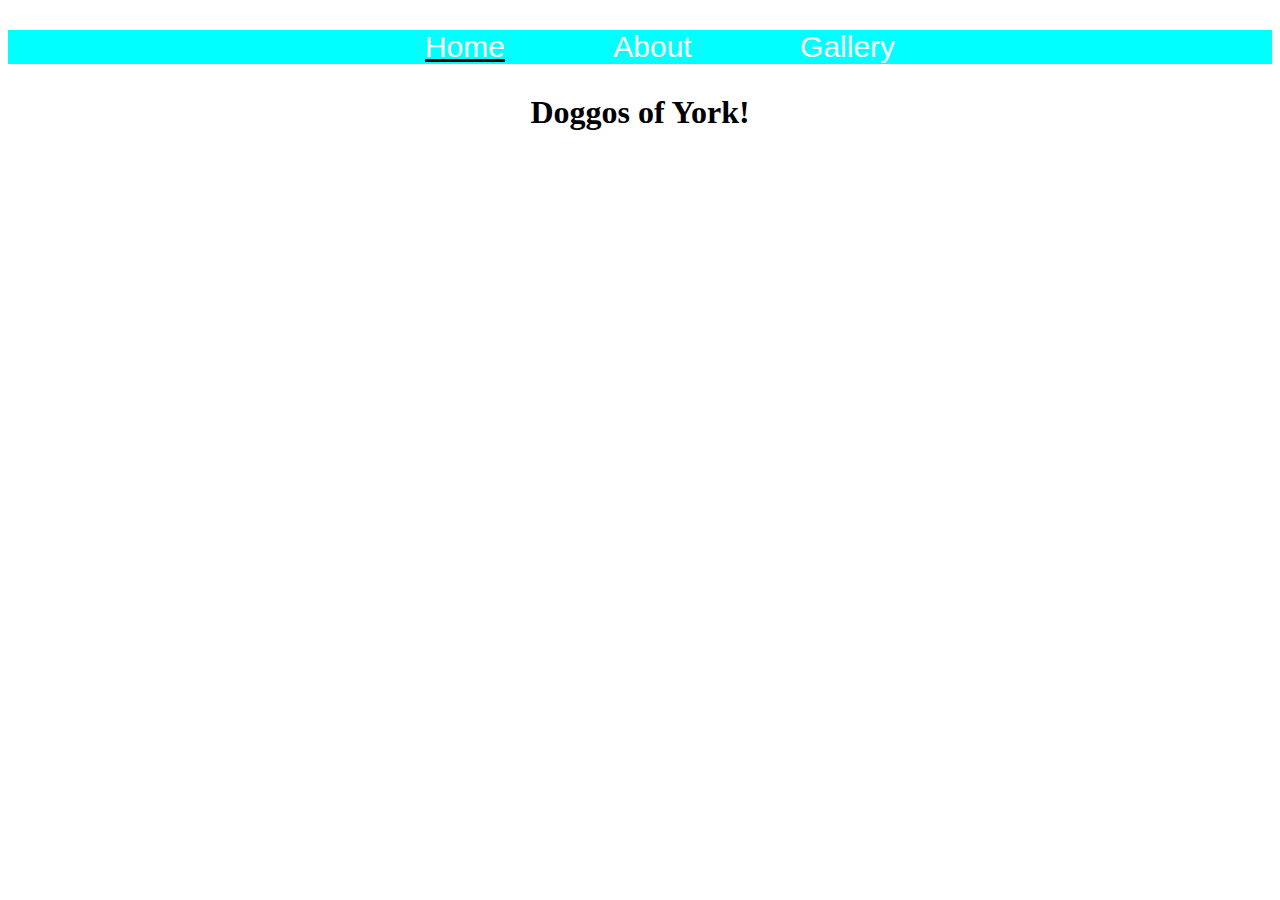
==== c_e_website/index.html @ 2a186147 "Working on CSS" ====
<!DOCTYPE html>
<html>
<head>
  <link rel="stylesheet" type="text/css" href="css/indexstyle.css">
  <title>Doggos of York</title>
</head>
<body>
    <ul>
      <li id="home"> <a href="index.html">Home</a></li>
      <li><a href="about.html">About</a></li>
      <li><a href="gallery.html">Gallery</a></li>
   </ul>
  <center>
   <h1>Doggos of York!</h1>
  </center>
</body>
</html>
---- c_e_website/css/indexstyle.css ----
body{
  background: url("/Users/evangelinewright/Documents/GitHub/DoggosofYork/c_e_website/css/images/adorable-animal-breed-374906.jpg");
}

ul{
text-align: center;
  background: #00FFFF;
  color: black;
  font-family: "Amatic SC", "arial";
  font-size: 30px;
}


a{
  color: white;
  text-decoration: none;
}

li{
  display: inline;
  padding: 0px 50px 0px 50px;
}

#home{
  text-decoration: underline;
}

img{
  border-radius: 50%;
}

p{
  text-align: center;
  color: white;
  font-family: caveat;
  font-size: 35px;
  background: #696969;
  width: 500px;
  height:80px;
  margin-left: auto;
  margin-right: auto;
  margin-top: 80px;
  padding-top: 25px;
  border-radius: 25px;
}
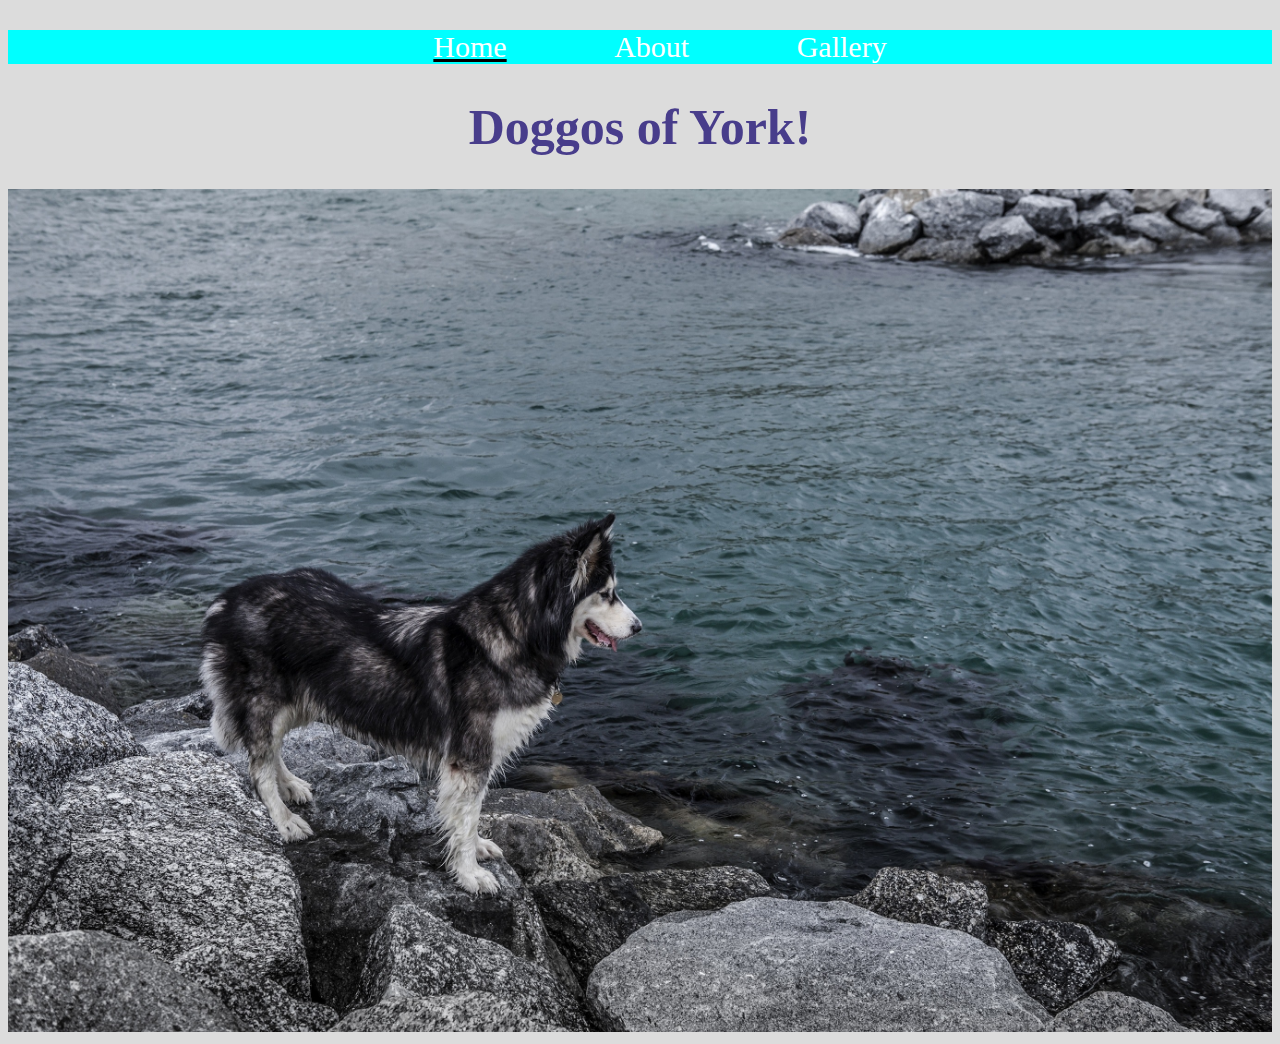
==== commit c8f4b784: "Gallery + Homepage update" ====
--- a/c_e_website/index.html
+++ b/c_e_website/index.html
@@ -13,5 +13,7 @@
   <center>
    <h1>Doggos of York!</h1>
   </center>
+
 </body>
+<img src="css/images/beach-beautiful-canine-357408.jpg">
 </html>
--- a/c_e_website/css/indexstyle.css
+++ b/c_e_website/css/indexstyle.css
@@ -1,12 +1,22 @@
 body{
-  background: url("/Users/evangelinewright/Documents/GitHub/DoggosofYork/c_e_website/css/images/adorable-animal-breed-374906.jpg");
+  background: #DCDCDC;
 }
 
+img {
+  max-width: 100%;
+  height: auto;
+}
+
+h1 {
+  color: #483D8B;
+  font-family: fantasy;
+  font-size: 50px
+}
 ul{
 text-align: center;
   background: #00FFFF;
   color: black;
-  font-family: "Amatic SC", "arial";
+  font-family: "Georgia";
   font-size: 30px;
 }
 
@@ -25,10 +35,6 @@
   text-decoration: underline;
 }
 
-img{
-  border-radius: 50%;
-}
-
 p{
   text-align: center;
   color: white;
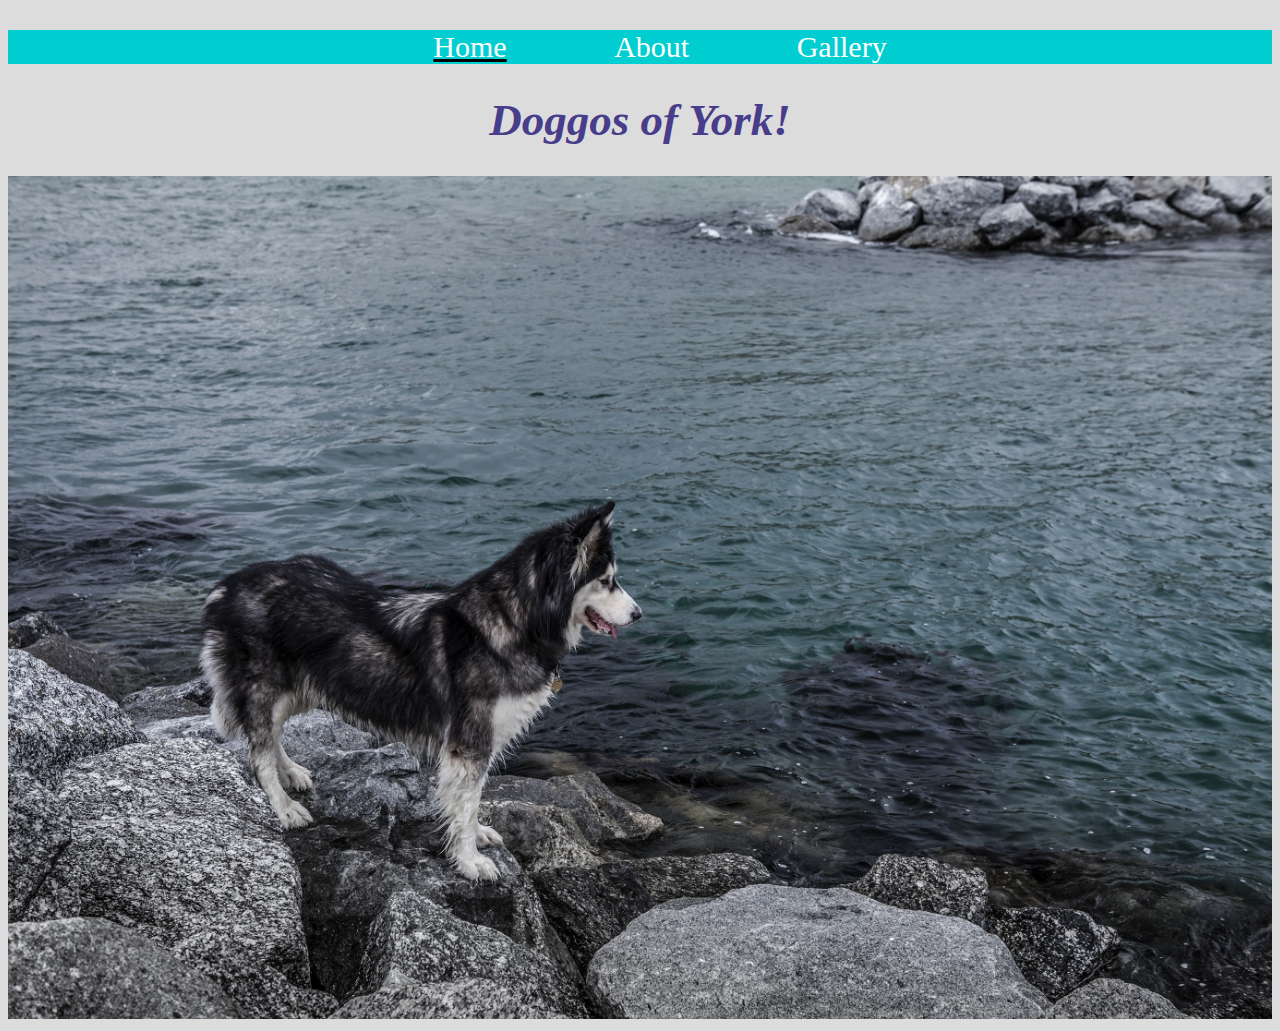
==== commit c16e4cbd: "Indentation" ====
--- a/c_e_website/index.html
+++ b/c_e_website/index.html
@@ -1,19 +1,22 @@
 <!DOCTYPE html>
 <html>
+
 <head>
   <link rel="stylesheet" type="text/css" href="css/indexstyle.css">
   <title>Doggos of York</title>
 </head>
+
 <body>
-    <ul>
-      <li id="home"> <a href="index.html">Home</a></li>
-      <li><a href="about.html">About</a></li>
-      <li><a href="gallery.html">Gallery</a></li>
-   </ul>
+  <ul>
+    <li id="home"> <a href="index.html">Home</a></li>
+    <li><a href="about.html">About</a></li>
+    <li><a href="gallery.html">Gallery</a></li>
+  </ul>
   <center>
-   <h1>Doggos of York!</h1>
+    <h1>Doggos of York!</h1>
   </center>
 
 </body>
 <img src="css/images/beach-beautiful-canine-357408.jpg">
+
 </html>
--- a/c_e_website/css/indexstyle.css
+++ b/c_e_website/css/indexstyle.css
@@ -1,4 +1,4 @@
-body{
+body {
   background: #DCDCDC;
 }
 
@@ -9,40 +9,41 @@
 
 h1 {
   color: #483D8B;
-  font-family: fantasy;
-  font-size: 50px
+  font-family: 'Zapfino';
+  font-size: 45px;
+  font-style: italic;
 }
-ul{
-text-align: center;
-  background: #00FFFF;
+
+ul {
+  text-align: center;
+  background: darkturquoise;
   color: black;
   font-family: "Georgia";
   font-size: 30px;
 }
 
-
-a{
+a {
   color: white;
   text-decoration: none;
 }
 
-li{
+li {
   display: inline;
   padding: 0px 50px 0px 50px;
 }
 
-#home{
+#home {
   text-decoration: underline;
 }
 
-p{
+p {
   text-align: center;
   color: white;
   font-family: caveat;
   font-size: 35px;
   background: #696969;
   width: 500px;
-  height:80px;
+  height: 80px;
   margin-left: auto;
   margin-right: auto;
   margin-top: 80px;
